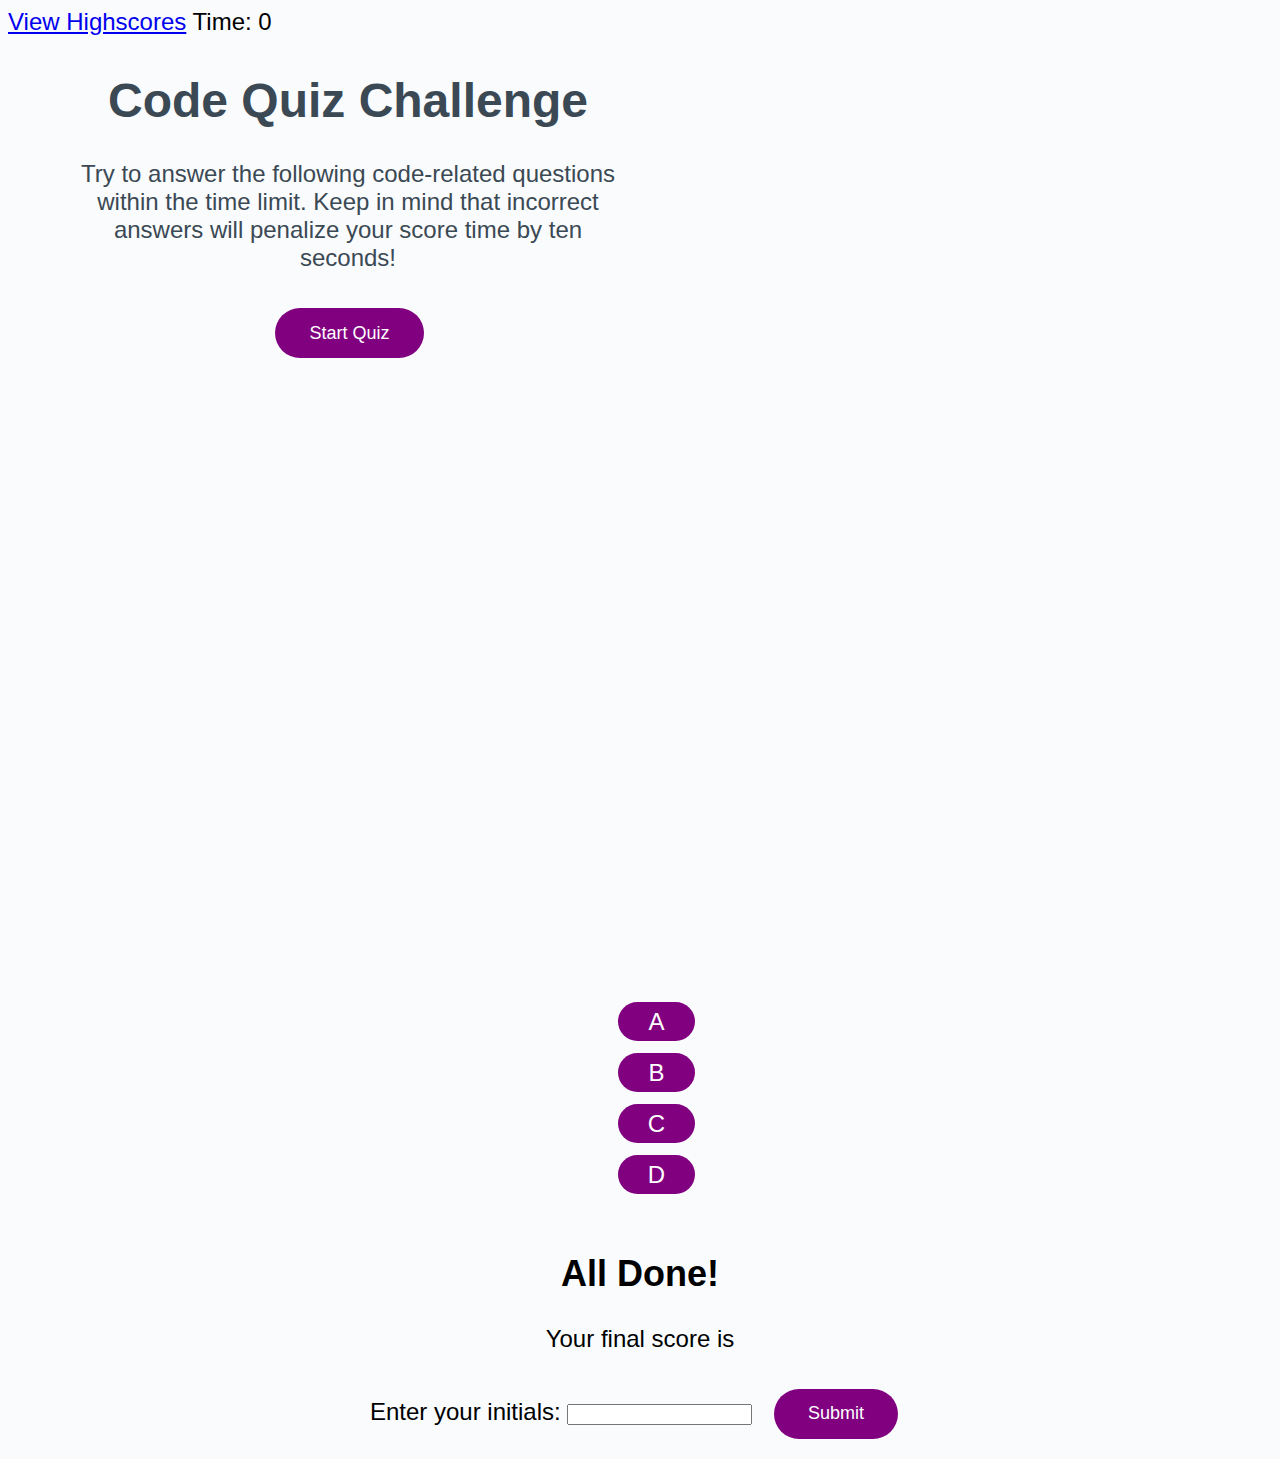
==== index.html @ bba14d2f "finally time is counting down again" ====
<!DOCTYPE html>
<html lang="en">

<head>
  <meta charset="UTF-8" />
  <meta name="viewport" content="width=device-width, initial-scale=1.0" />
  <meta http-equiv="X-UA-Compatible" content="ie=edge" />
  <title>Code Quiz</title>
  <link rel="stylesheet" href="https://stackpath.bootstrapcdn.com/bootstrap/4.5.0/css/bootstrap.min.css"
    integrity="sha384-9aIt2nRpC12Uk9gS9baDl411NQApFmC26EwAOH8WgZl5MYYxFfc+NcPb1dKGj7Sk" crossorigin="anonymous">
  <link rel="stylesheet" href="style.css" />
</head>

<body>
  <header>
    <div><a class="scores" href="highscores.html"> View Highscores</a>
      <span id="time" class="float-right">Time: 0</span>
    </div>
  </header>

  <div class="container" id="welcome">
    <section>
      <h1>Code Quiz Challenge</h1>
      <p> Try to answer the following code-related questions within the time
        limit. Keep in mind that incorrect answers will
        penalize your score time by ten seconds!
      </p>
      <button id="startbutton" class="btn btn-lg" role="button">Start Quiz</button>
    </section>
  </div>

  <div class="quiz-container" id="quiz">
    <h2 id="questions"></h2>
    <ul id="answers">
      <li class="answerChoice">A</li>
      <li class="answerChoices">B</li>
      <li class="answerChoices">C</li>
      <li class="answerChoices">D</li>
    </ul>
    <p class="correct-wrong"></p>
  </div>

  <div class="form-container" id="score">
    <h2>All Done!</h2>
    <p>Your final score is</p>
    <label for="new-score">Enter your initials: </label>
    <input type="text" id="userName">
    <button style="background-color:purple;" type="button" class="btn btn-info btn-sm submitBtn">Submit</button>
  </div>



  <script src="question.js"></script>
  <script src="script.js"></script>
</body>

</html>
---- style.css ----
body {
  font-family: sans-serif;
  background-color: #f9fbfd;
  height: 100%;
  font-size: 150%;
}
.timer {
  float: right;
  margin-right: auto;
    }
  .quiz-container { display: flex;
    width: 100%;
    justify-content: center;
    align-items: center;
    font: white;
}
   li {
    color: white;
    background-color:purple;
    justify-content: center;
    display: flex;
    border-radius: 25px;
    line-height: 15px;
    margin: 12px 12px 5px 5px;
    padding: 12px 30px;
  }
  
  
 .container {
  display: flex;
  justify-content: center;
  align-items: center;
  padding-top: 30px;
  padding-left: 20px;
  padding-right: 20px;
  width: 50vw;
  height: 100vh;
}

section {
  width: 100vw;
  height: 100vh;
  justify-content: center;
  align-items: center;
  text-align: center;
  padding: 50px;
  padding-top: 0px;
  color: hsl(206, 17%, 28%);
}

.form-container {
  text-align: center;
}

p { text-align: center;
}


.btn {
  border: none;
  background-color: purple;   
  border-radius: 25px;
  box-shadow: rgba(0, 0, 0, 0.1) 0px 1px 6px 0px rgba(0, 0, 0, 0.2) 0px 1px 1px
    0px;
  color: hsl(0, 0%, 100%);
  display: inline-block;
  font-size: 18px;
  line-height: 15px;
  margin: 12px 12px 12px 15px;
  padding: 14px 34px;
  text-align: center;
  cursor: pointer;
  min-height: 50px;
  text-decoration: none;
  
}



@media (max-width: 690px) {
  .btn {
    font-size: 1rem;
    margin: 16px 0px 0px 0px;
    padding: 10px 15px;
  }

  #password {
    font-size: 1rem;
  }
}

@media (max-width: 500px) {
  .btn {
    font-size: 0.8rem;
  }
}
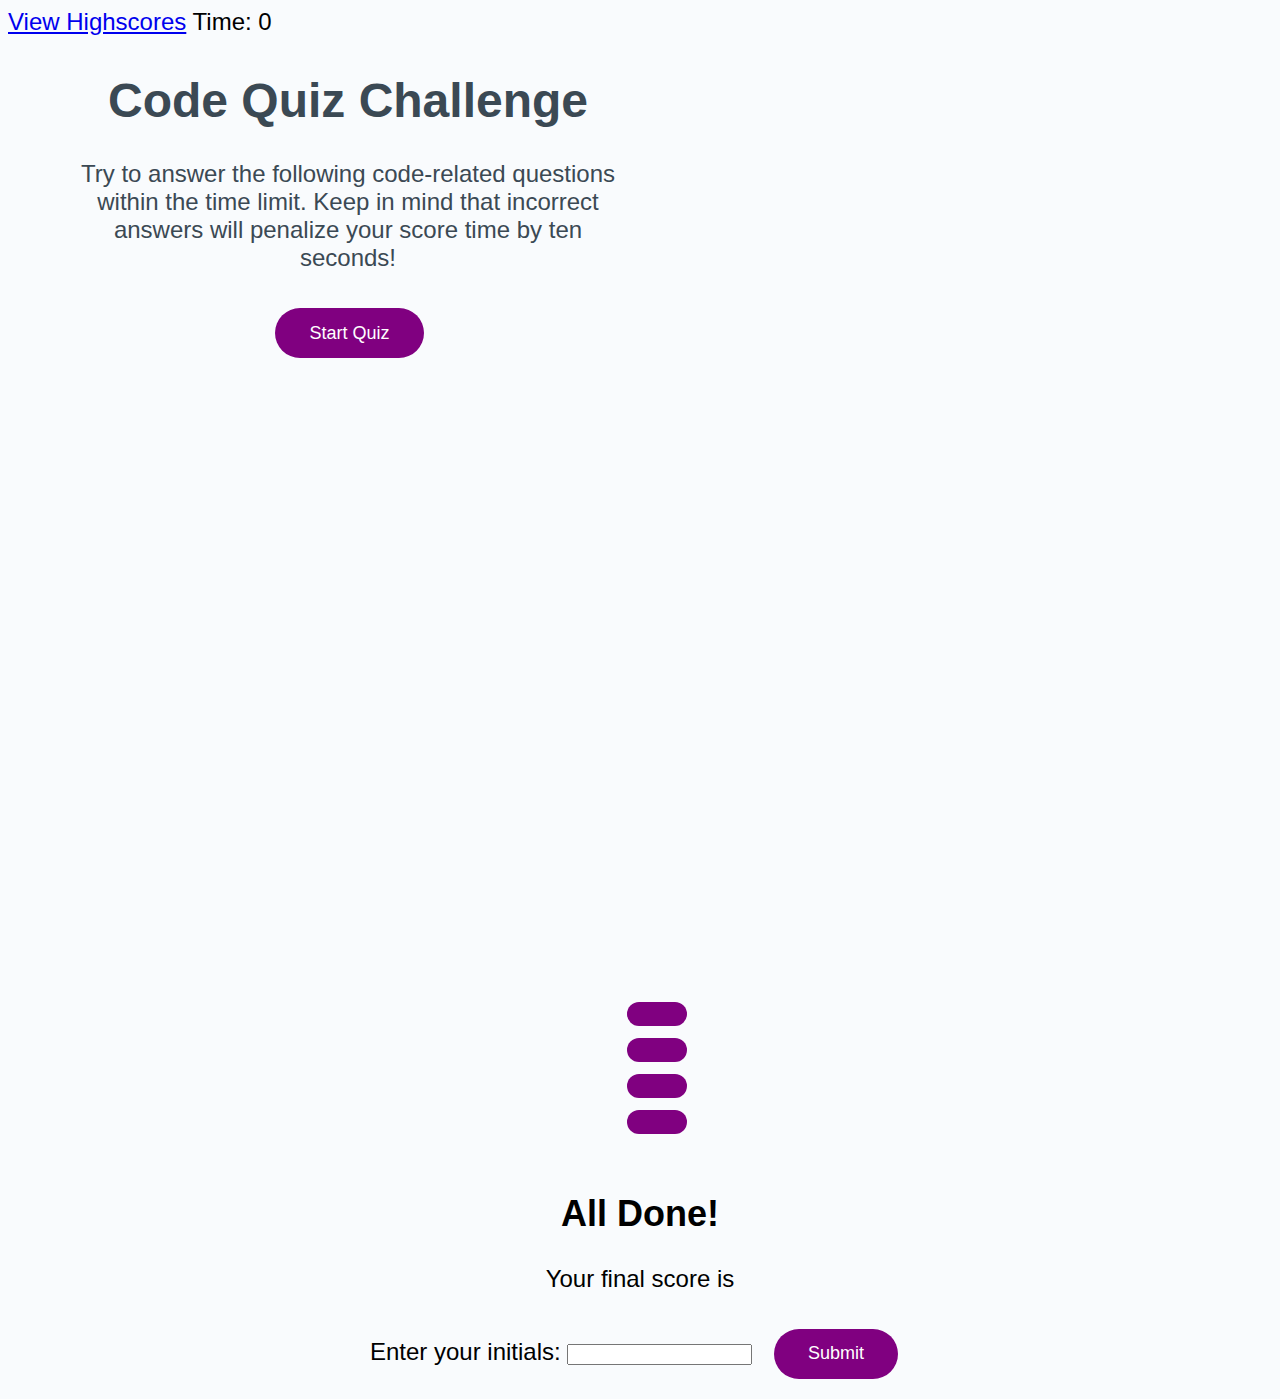
==== commit f5d6bc3f: "finally have a question to the screen" ====
--- a/index.html
+++ b/index.html
@@ -31,11 +31,11 @@
 
   <div class="quiz-container" id="quiz">
     <h2 id="questions"></h2>
-    <ul id="answers">
-      <li class="answerChoice">A</li>
-      <li class="answerChoices">B</li>
-      <li class="answerChoices">C</li>
-      <li class="answerChoices">D</li>
+    <ul id="answers" class="list-unstyled">
+      <li class="answerChoice"></li>
+      <li class="answerChoices"></li>
+      <li class="answerChoices"></li>
+      <li class="answerChoices"></li>
     </ul>
     <p class="correct-wrong"></p>
   </div>
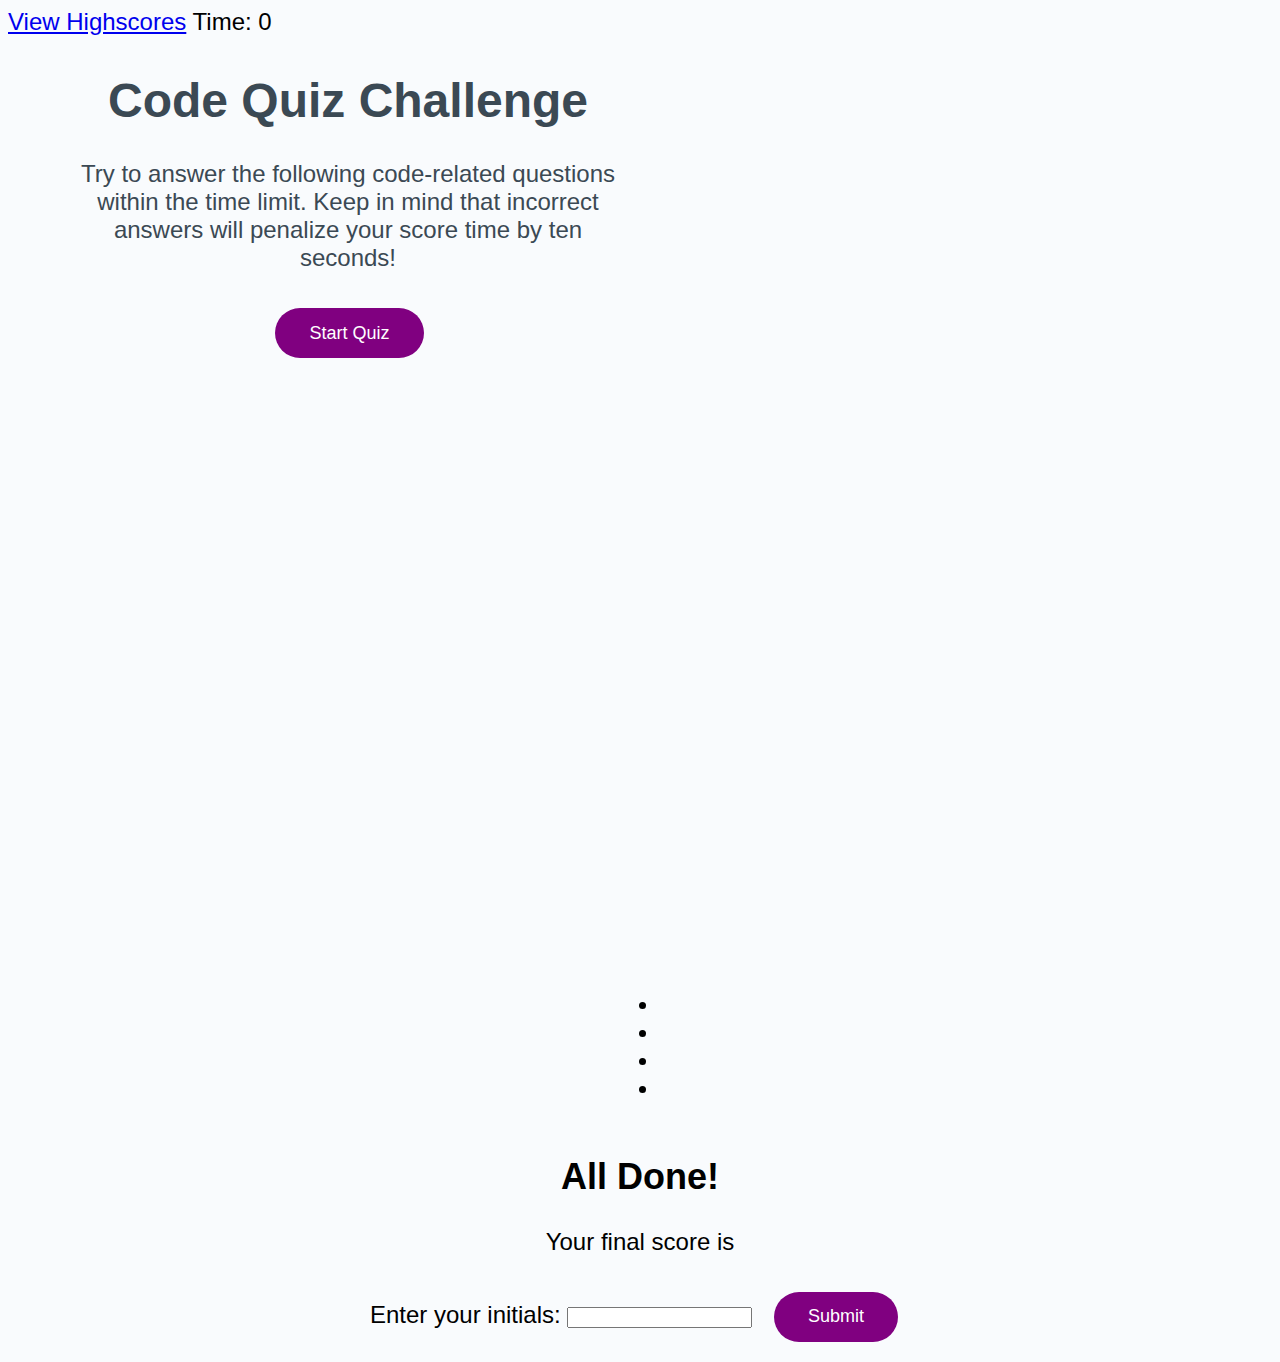
==== commit a354b282: "buttonsarepurple" ====
--- a/index.html
+++ b/index.html
@@ -31,7 +31,7 @@
 
   <div class="quiz-container" id="quiz">
     <h2 id="questions"></h2>
-    <ul id="answers" class="list-unstyled">
+    <ul id="answers" class="align-center">
       <li class="answerChoice"></li>
       <li class="answerChoices"></li>
       <li class="answerChoices"></li>
--- a/style.css
+++ b/style.css
@@ -16,7 +16,7 @@
     align-items: center;
     font: white;
 }
-   li {
+   button {
     color: white;
     background-color:purple;
     justify-content: center;
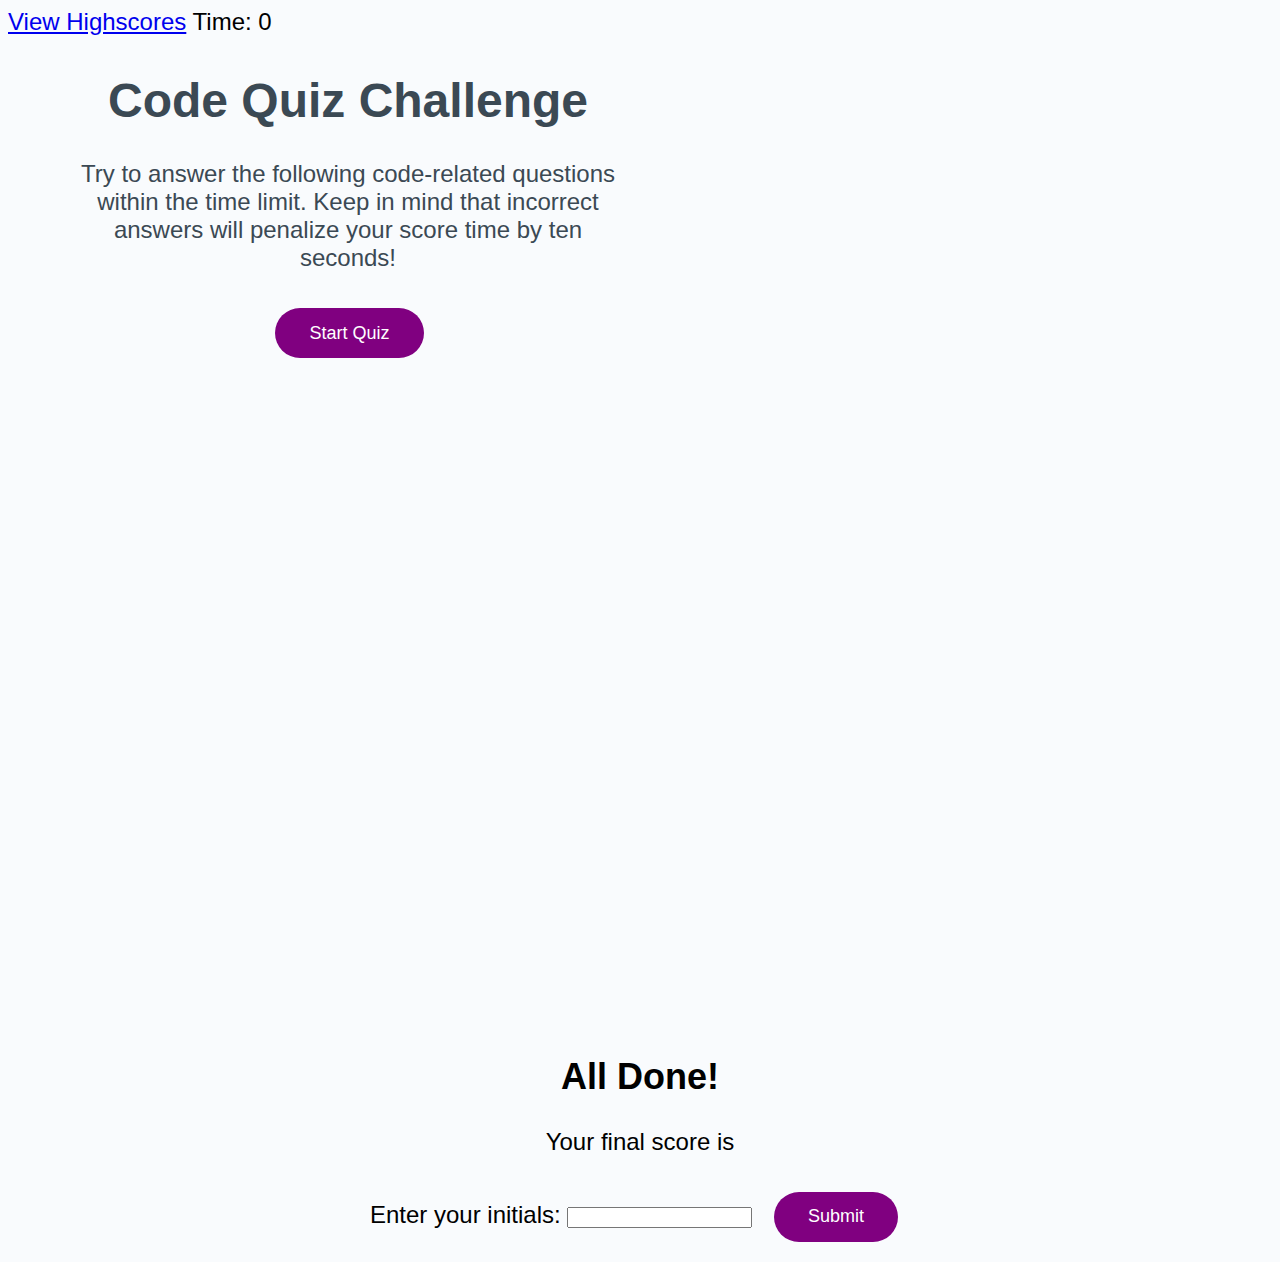
==== commit 971ed8ff: "wrong message shows" ====
--- a/index.html
+++ b/index.html
@@ -31,12 +31,8 @@
 
   <div class="quiz-container" id="quiz">
     <h2 id="questions"></h2>
-    <ul id="answers" class="align-center">
-      <li class="answerChoice"></li>
-      <li class="answerChoices"></li>
-      <li class="answerChoices"></li>
-      <li class="answerChoices"></li>
-    </ul>
+    <div id="answers" class="not-styled"></div>
+      
     <p class="correct-wrong"></p>
   </div>
 
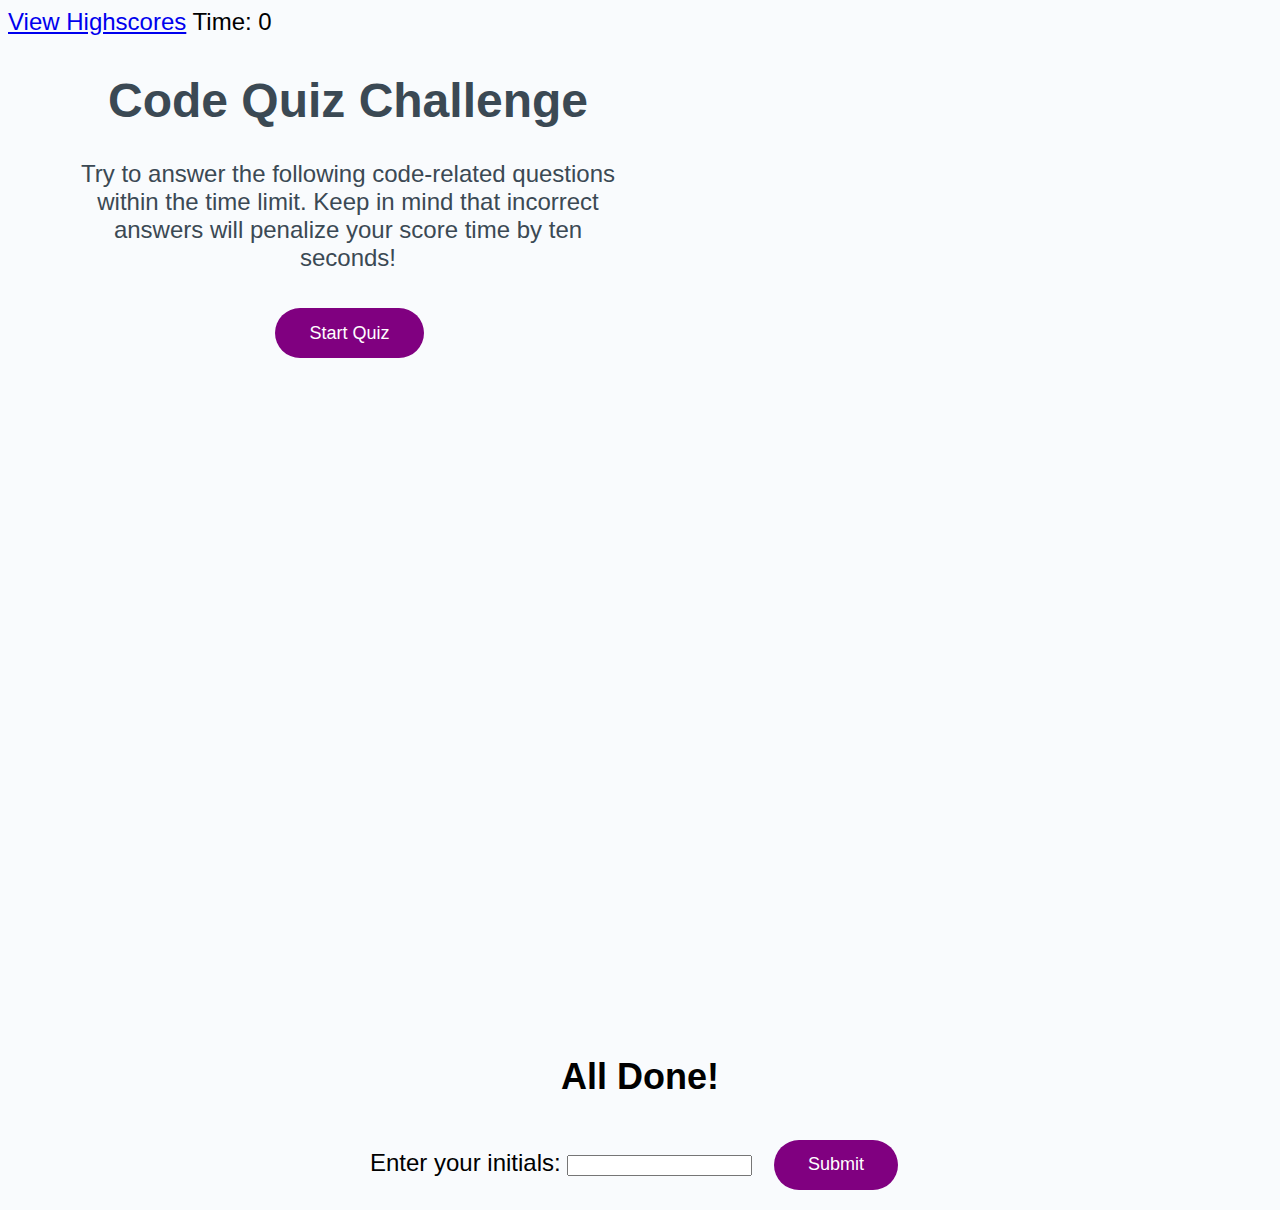
==== commit 4c094cf1: "reademe" ====
--- a/index.html
+++ b/index.html
@@ -38,7 +38,7 @@
 
   <div class="form-container" id="score">
     <h2>All Done!</h2>
-    <p>Your final score is</p>
+    <p id= "user-score"></p>
     <label for="new-score">Enter your initials: </label>
     <input type="text" id="userName">
     <button style="background-color:purple;" type="button" class="btn btn-info btn-sm submitBtn">Submit</button>
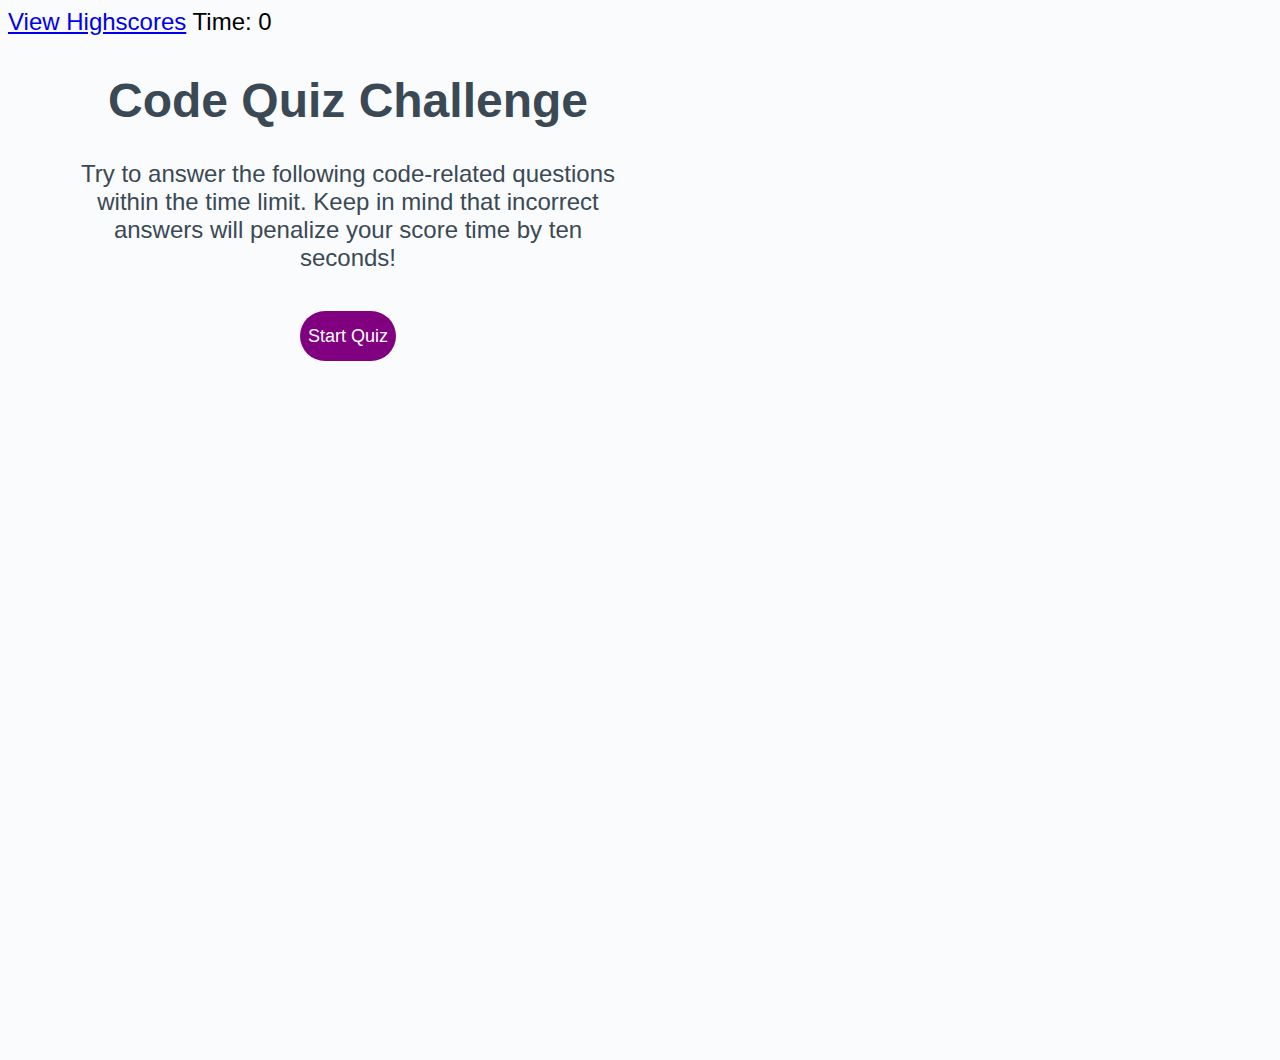
==== commit ab9d49e1: "still trying looks a little better but still cant get past quiz page" ====
--- a/index.html
+++ b/index.html
@@ -25,7 +25,7 @@
         limit. Keep in mind that incorrect answers will
         penalize your score time by ten seconds!
       </p>
-      <button id="startbutton" class="btn btn-lg" role="button">Start Quiz</button>
+      <button id="startbutton" class="btn btn-md" role="button">Start Quiz</button>
     </section>
   </div>
 
@@ -36,11 +36,10 @@
     <p class="correct-wrong"></p>
   </div>
 
-  <div class="form-container" id="score">
+  <div class="hide" id="score">
     <h2>All Done!</h2>
-    <p id= "user-score"></p>
-    <label for="new-score">Enter your initials: </label>
-    <input type="text" id="userName">
+    <p> Quiz session is over!<span id= "user-score"></span></p>
+  <p>Enter your intials to save your score:<input type="text" id="userName"></p>
     <button style="background-color:purple;" type="button" class="btn btn-info btn-sm submitBtn">Submit</button>
   </div>
 
--- a/style.css
+++ b/style.css
@@ -10,7 +10,8 @@
   float: right;
   margin-right: auto;
     }
-  .quiz-container { display: flex;
+  .quiz-container { display: inline-block;
+    margin-top: 50px;
     width: 100%;
     justify-content: center;
     align-items: center;
@@ -18,15 +19,17 @@
 }
    button {
     color: white;
-    background-color:purple;
+    background-color: purple;
     justify-content: center;
     display: flex;
-    border-radius: 25px;
-    line-height: 15px;
-    margin: 12px 12px 5px 5px;
-    padding: 12px 30px;
+    border-radius: 5;
+    margin: 5px;
+    padding: 3px 8px;
   }
   
+  .hide {
+    display: none;
+  }
   
  .container {
   display: flex;
@@ -68,8 +71,8 @@
   display: inline-block;
   font-size: 18px;
   line-height: 15px;
-  margin: 12px 12px 12px 15px;
-  padding: 14px 34px;
+  margin: 15px;
+  padding: 3px 8px;
   text-align: center;
   cursor: pointer;
   min-height: 50px;
